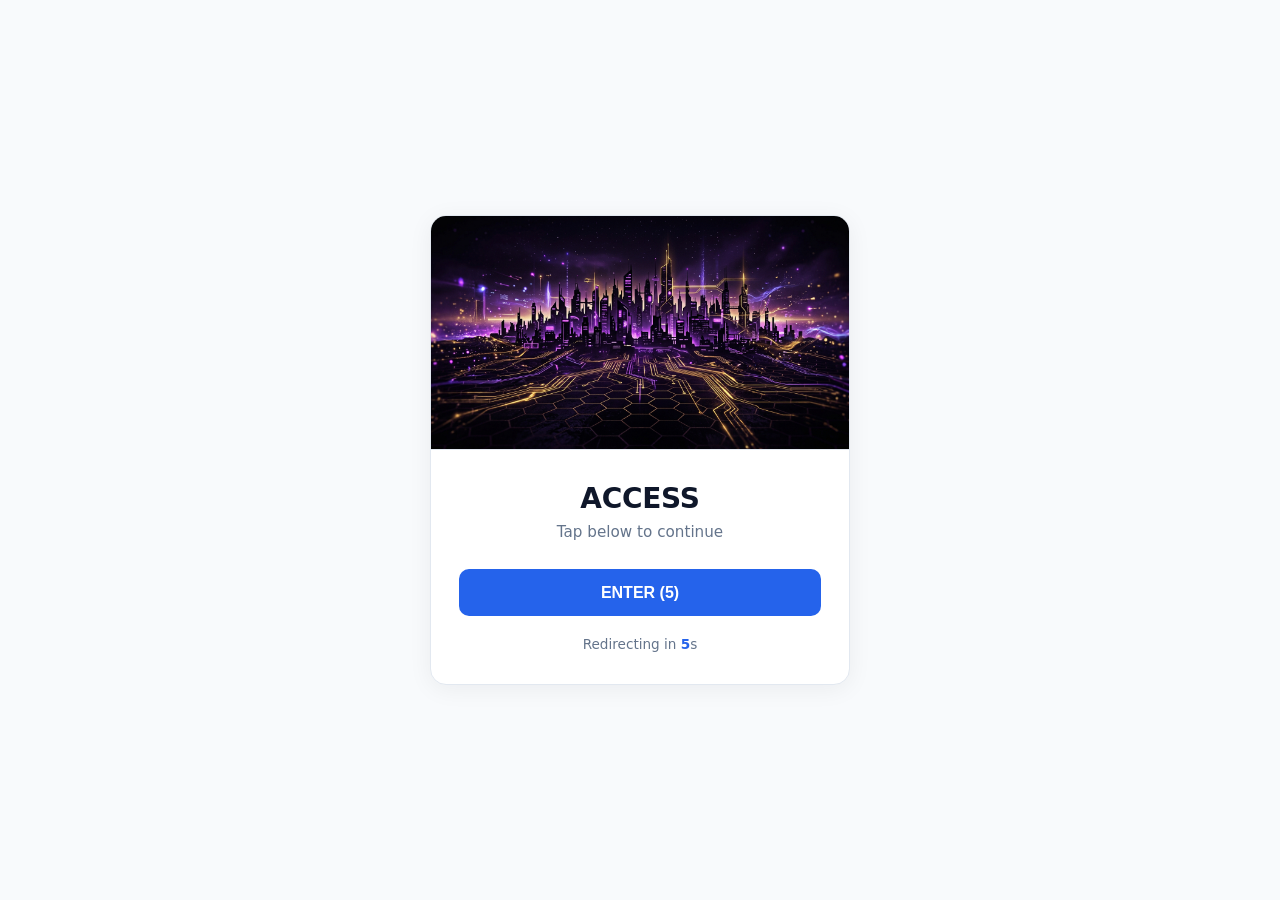
==== landing/stealth-clean/index.html @ 9165947c "Multi-variant landing pages: 3 stealth designs + multi-deploy configs - Restructure: landing/{stealt" ====
<!DOCTYPE html>
<html lang="en">
<head>
  <meta charset="UTF-8">
  <meta name="viewport" content="width=device-width, initial-scale=1.0">

  <!-- Brand-Safe SEO: title and meta are populated by config.js -->
  <title>Gateway</title>
  <meta name="description" content="">
  <link rel="canonical" href="">

  <!-- Open Graph (brand-only) -->
  <meta property="og:type" content="website">
  <meta property="og:title" content="">
  <meta property="og:description" content="">
  <meta property="og:url" content="">

  <!-- No industry keywords anywhere in this file -->

  <link rel="stylesheet" href="style.css">
  <script src="config.js"></script>
  <script src="script.js" defer></script>
</head>
<body>

  <main class="wrap">
    <!-- Minimal centered card -->
    <div class="card">

      <!-- Hero image (top banner) -->
      <div class="hero">
        <img id="hero-img" src="./assets/hero.jpg" alt="Banner" loading="eager">
      </div>

      <div class="body">
        <!-- Brand name -->
        <h1 class="brand" id="brand-name">GATEWAY</h1>

        <!-- Tagline -->
        <p class="tagline" id="tagline">Welcome</p>

        <!-- CTA -->
        <button class="btn" id="cta-btn" type="button">ENTER</button>

        <!-- Countdown -->
        <p class="countdown" id="countdown" aria-live="polite">
          Redirecting in <span id="countdown-number">5</span>s
        </p>
      </div>

    </div>
  </main>

</body>
</html>
---- landing/stealth-clean/style.css ----
/* ═══════════════════════════════════════════════════════════════
   stealth-clean — Light, minimal, fast. Single accent color.
   ═══════════════════════════════════════════════════════════════ */

:root {
  --accent: #2563eb;
  --accent-hover: #1d4ed8;
  --bg: #f8fafc;
  --card: #ffffff;
  --card-border: #e2e8f0;
  --text: #0f172a;
  --text-muted: #64748b;
}

* { box-sizing: border-box; margin: 0; padding: 0; }

body {
  background-color: var(--bg);
  color: var(--text);
  font-family: -apple-system, BlinkMacSystemFont, 'Segoe UI', system-ui, sans-serif;
  min-height: 100vh;
  display: flex;
  align-items: center;
  justify-content: center;
  padding: 1.5rem;
  -webkit-font-smoothing: antialiased;
}

.wrap {
  width: 100%;
  max-width: 420px;
}

/* Card */
.card {
  background: var(--card);
  border: 1px solid var(--card-border);
  border-radius: 16px;
  overflow: hidden;
  box-shadow: 0 4px 24px rgba(15, 23, 42, 0.06);
}

/* Hero image — full-width banner at top */
.hero {
  width: 100%;
  border-bottom: 1px solid var(--card-border);
}

.hero img {
  width: 100%;
  height: auto;
  display: block;
}

/* Card body */
.body {
  padding: 2rem 1.75rem;
  text-align: center;
}

/* Brand name */
.brand {
  font-size: 1.75rem;
  font-weight: 700;
  letter-spacing: -0.01em;
  color: var(--text);
  margin-bottom: 0.5rem;
}

/* Tagline */
.tagline {
  color: var(--text-muted);
  font-size: 0.95rem;
  margin-bottom: 1.75rem;
}

/* CTA button */
.btn {
  width: 100%;
  padding: 0.9rem;
  font-size: 1rem;
  font-weight: 600;
  color: #ffffff;
  background: var(--accent);
  border: none;
  border-radius: 10px;
  cursor: pointer;
  transition: background 0.15s, transform 0.1s;
}

.btn:hover { background: var(--accent-hover); }
.btn:active { transform: scale(0.99); }

/* Countdown */
.countdown {
  margin-top: 1.25rem;
  color: var(--text-muted);
  font-size: 0.85rem;
}

#countdown-number {
  color: var(--accent);
  font-weight: 600;
}

/* Mobile */
@media (max-width: 480px) {
  .brand { font-size: 1.5rem; }
  .body { padding: 1.5rem 1.25rem; }
}
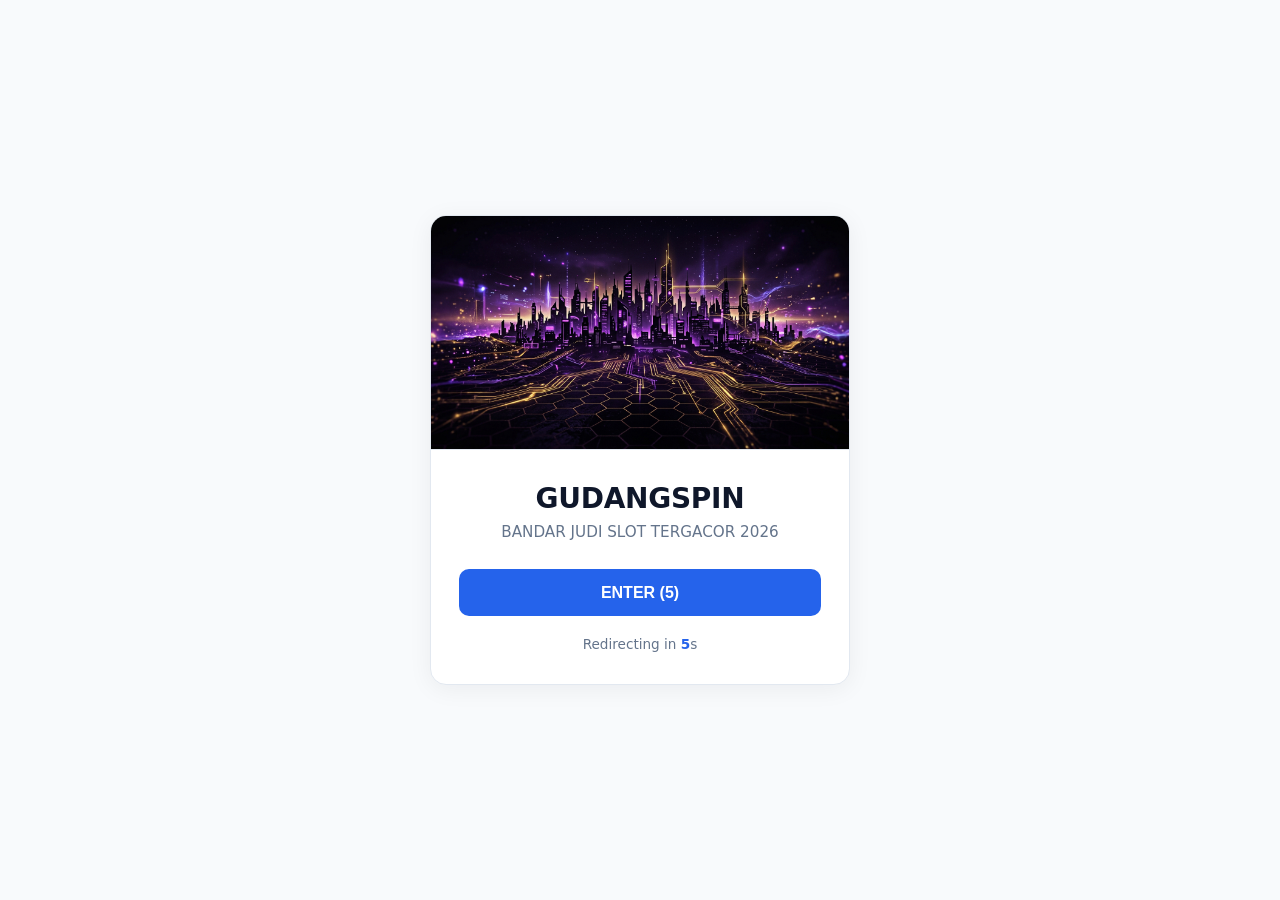
==== commit 13773fcf: "Minimum technical SEO: brand-safe HTML meta + robots.txt + sitemap - Each variant: brand-name-only t" ====
--- a/landing/stealth-clean/index.html
+++ b/landing/stealth-clean/index.html
@@ -4,16 +4,22 @@
   <meta charset="UTF-8">
   <meta name="viewport" content="width=device-width, initial-scale=1.0">
 
-  <!-- Brand-Safe SEO: title and meta are populated by config.js -->
-  <title>Gateway</title>
-  <meta name="description" content="">
-  <link rel="canonical" href="">
+  <!-- Brand-Safe SEO: brand name only in HTML (no gambling keywords for TrustPositif).
+       Rich content is still injected by config.js at runtime for visitors. -->
+  <title>GUDANGSPIN - Link Resmi</title>
+  <meta name="description" content="GUDANGSPIN - Link resmi dan alternatif.">
+  <link rel="canonical" href="https://clever-clean.suigom-kdt.workers.dev/">
 
   <!-- Open Graph (brand-only) -->
   <meta property="og:type" content="website">
-  <meta property="og:title" content="">
-  <meta property="og:description" content="">
-  <meta property="og:url" content="">
+  <meta property="og:title" content="GUDANGSPIN - Link Resmi">
+  <meta property="og:description" content="GUDANGSPIN - Link resmi dan alternatif.">
+  <meta property="og:url" content="https://clever-clean.suigom-kdt.workers.dev/">
+
+  <!-- Twitter card -->
+  <meta name="twitter:card" content="summary">
+  <meta name="twitter:title" content="GUDANGSPIN - Link Resmi">
+  <meta name="twitter:description" content="GUDANGSPIN - Link resmi dan alternatif.">
 
   <!-- No industry keywords anywhere in this file -->
 
